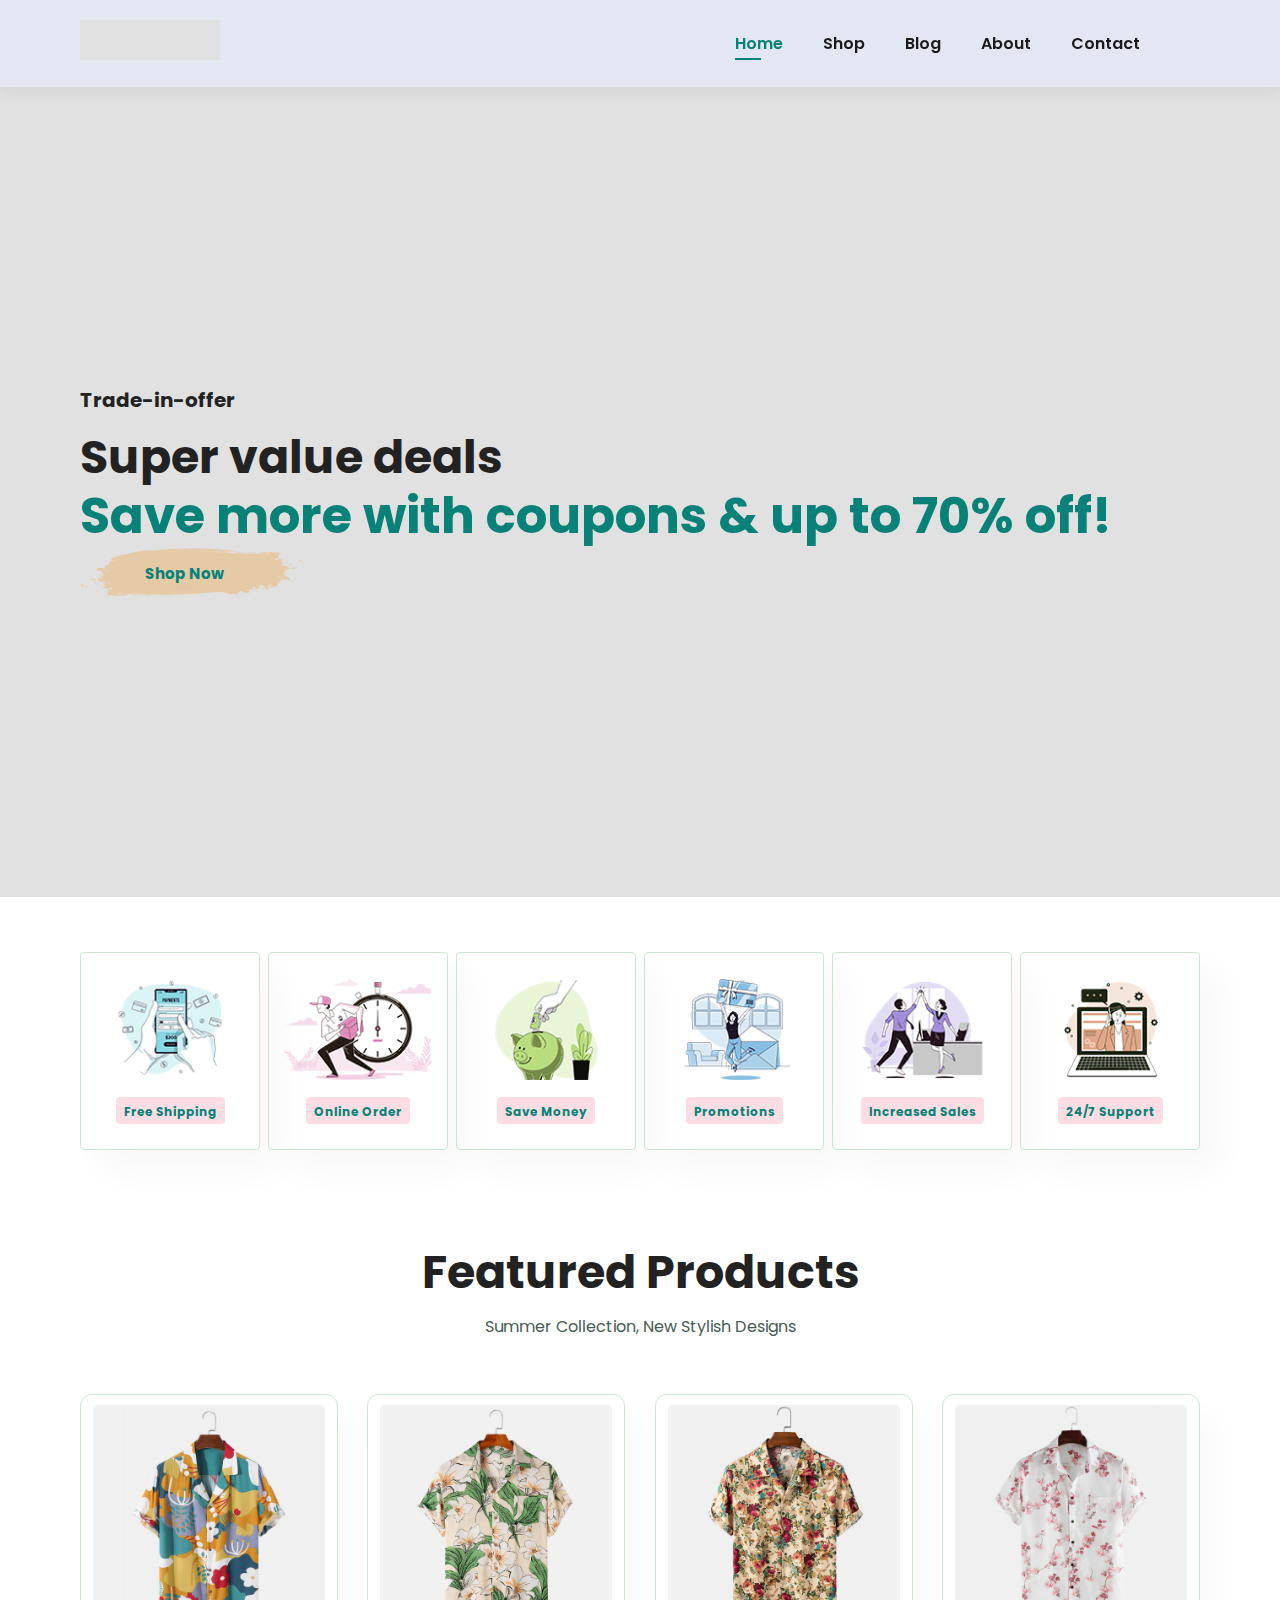
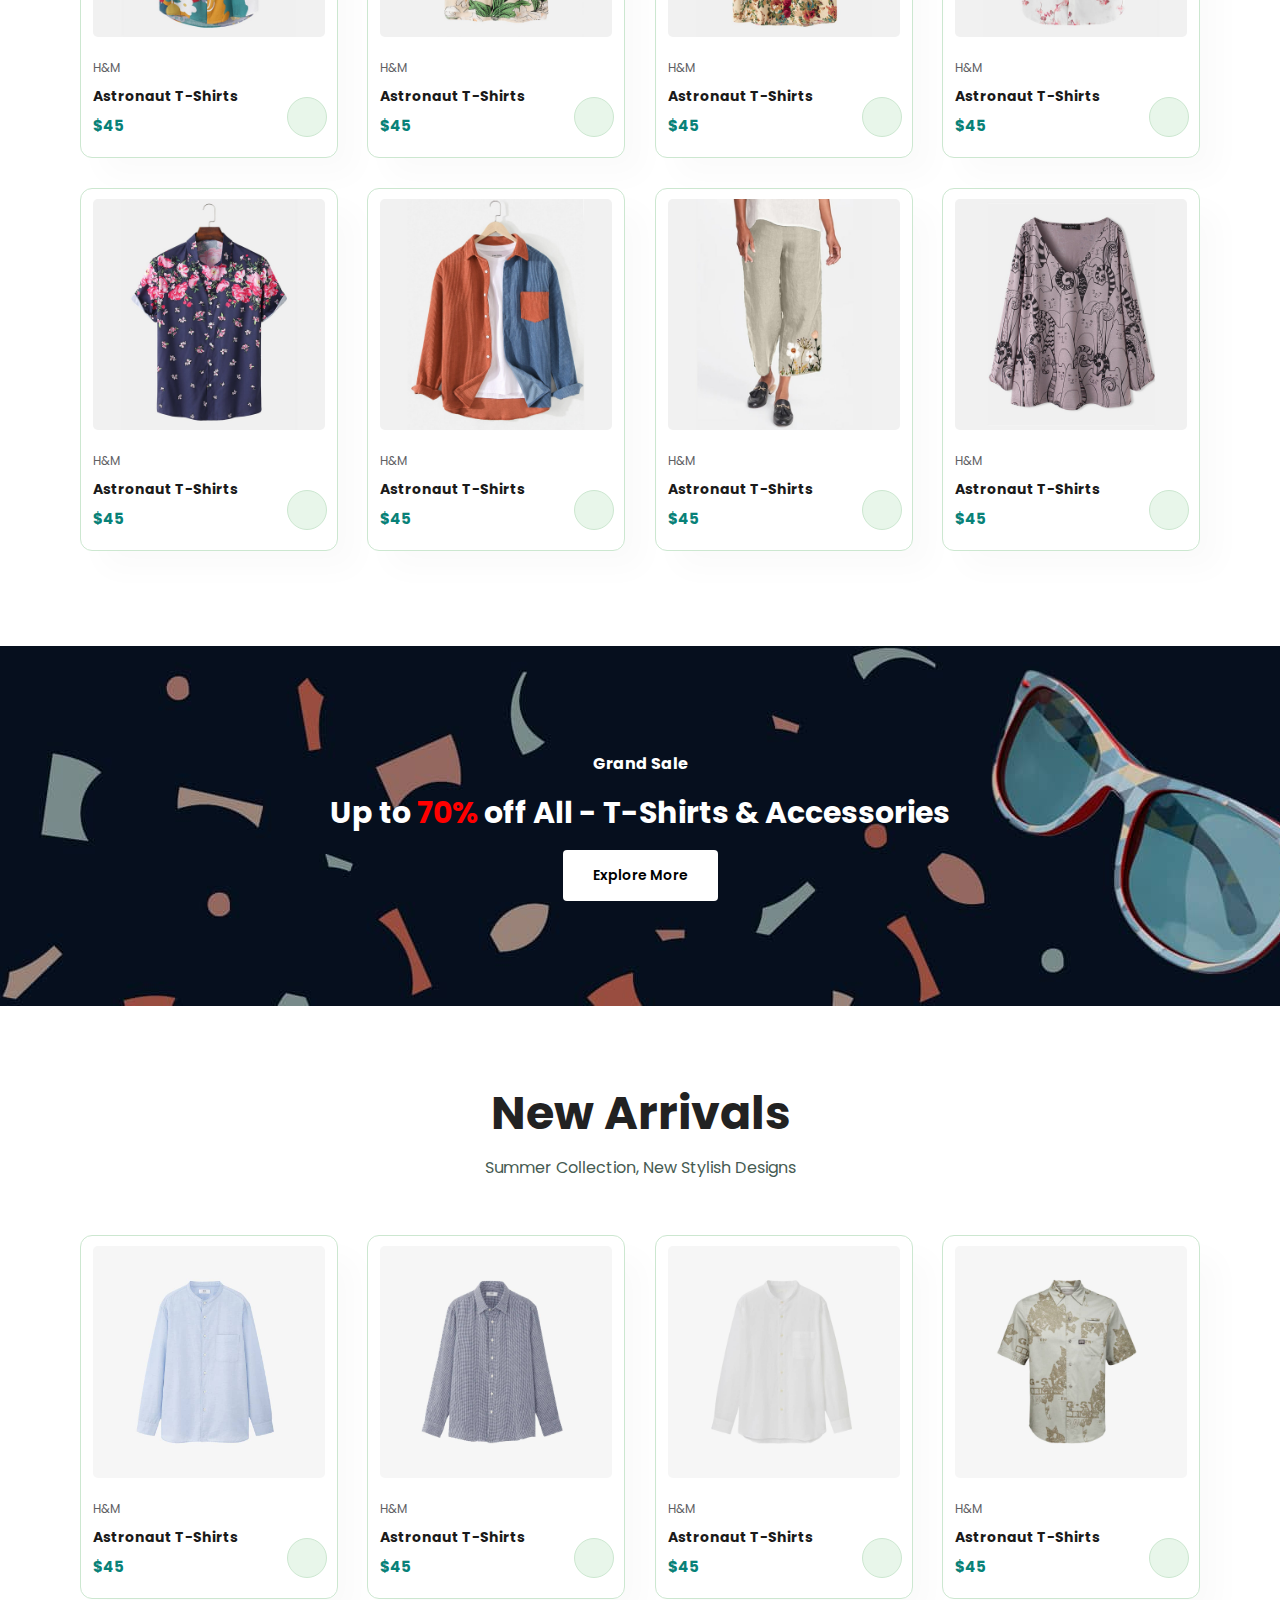
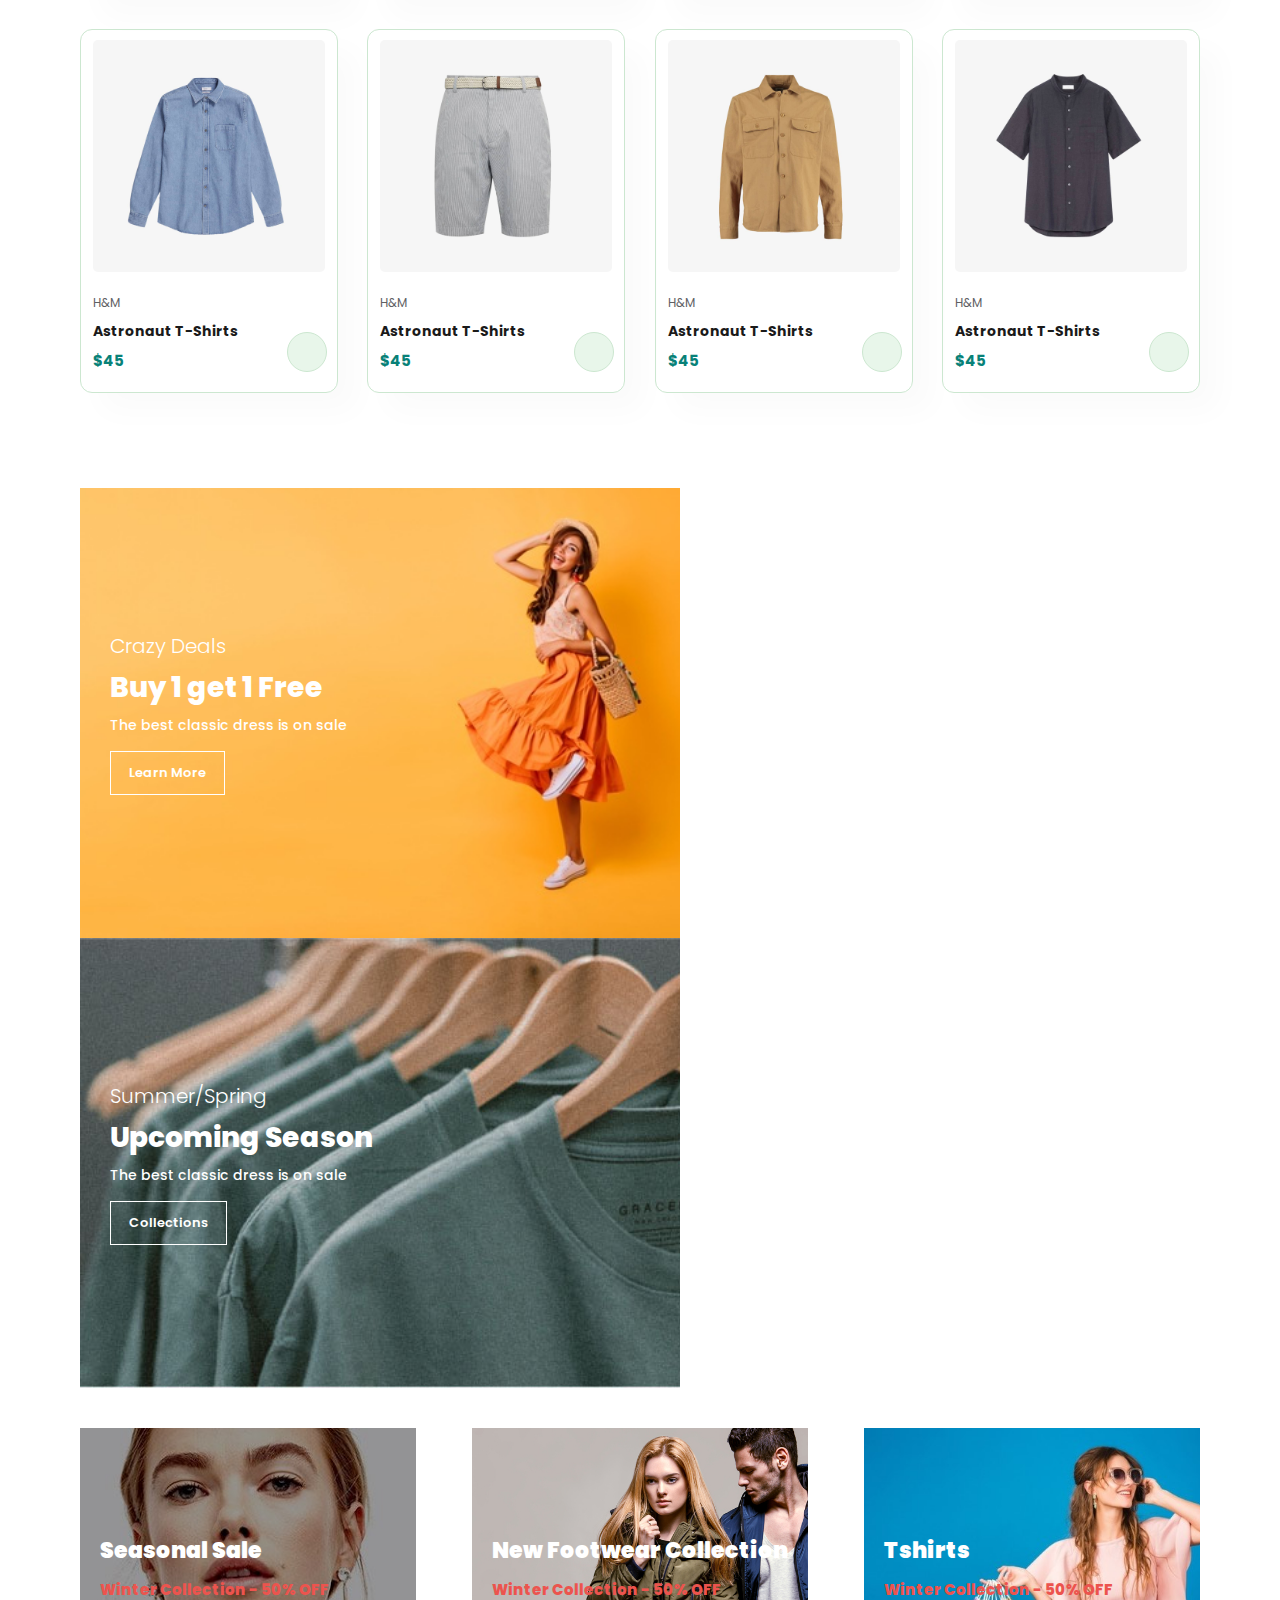
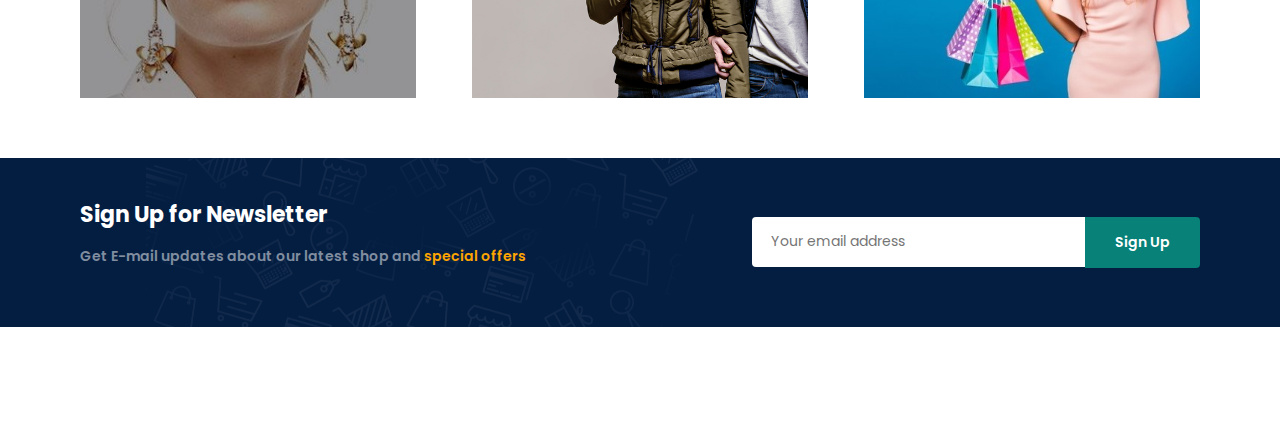
==== index.html @ 94d585ff "contact index" ====
<!DOCTYPE html>
<html lang="en">
<head>
    <meta charset="UTF-8">
    <meta http-equiv="X-UA-Compatible" content="IE=edge">
    <meta name="viewport" content="width=device-width, initial-scale=1.0">

    <link rel="stylesheet" href="style.css">
    <title>Document</title>
    <link rel="stylesheet" href="https://unicons.iconscout.com/release/v4.0.0/css/line.css">
    <link rel="stylesheet" href="https://unicons.iconscout.com/release/v4.0.0/css/solid.css">
</head>
<body>
    
    <section id="header">
        <a href="#"><img src="img/logo.png" class="logo" alt=""></a>

        <div>
            <ul id="navbar">
                <li><a class="active" href="index.html">Home</a></li>
                <li><a href="shop.html">Shop</a></li>
                <li><a href="blog.html">Blog</a></li>
                <li><a href="about.html">About</a></li>
                <li><a href="contact.html">Contact</a></li>
                <li><a href="cart.html"><i class="uil uil-shopping-bag"></i></i></a></li>
            </ul>
        </div>
    </section>

    <section id="hero">
        <h4>Trade-in-offer</h4>
        <h2>Super value deals</h2>
        <h1>Save more with coupons & up to 70% off! </h1>
        <button>Shop Now</button>
    </section>

    <section id="feature" class="section-p1">
        <div class="fe-box">
            <img src="img/features/f1.png" alt="">
            <h6>Free Shipping</h6>
        </div>
        <div class="fe-box">
            <img src="img/features/f2.png" alt="">
            <h6>Online Order</h6>
        </div>
        <div class="fe-box">
            <img src="img/features/f3.png" alt="">
            <h6>Save Money</h6>
        </div>
        <div class="fe-box">
            <img src="img/features/f4.png" alt="">
            <h6>Promotions</h6>
        </div>
        <div class="fe-box">
            <img src="img/features/f5.png" alt="">
            <h6>Increased Sales</h6>
        </div>
        <div class="fe-box">
            <img src="img/features/f6.png" alt="">
            <h6>24/7 Support</h6>
        </div>
    </section>

    <section id="product1" class="section-p1">
        <h2>Featured Products</h2>
        <p>Summer Collection, New Stylish Designs</p>
        <div class="pro-container">
            <div class="pro">
                <img src="img/products/f1.jpg" alt="">
                <div class="des">
                    <span>H&M</span>
                    <h5>Astronaut T-Shirts</h5>
                    <div class="star">
                        <i class="uis uis-star"></i>
                        <i class="uis uis-star"></i>
                        <i class="uis uis-star"></i>
                        <i class="uis uis-star"></i>
                        <i class="uis uis-star"></i>
                    </div>
                    <h4>$45</h4>
                </div>
                <a href="#"><i class="uil uil-shopping-cart cart"></i></a>
            </div>
            <div class="pro">
                <img src="img/products/f2.jpg" alt="">
                <div class="des">
                    <span>H&M</span>
                    <h5>Astronaut T-Shirts</h5>
                    <div class="star">
                        <i class="uis uis-star"></i>
                        <i class="uis uis-star"></i>
                        <i class="uis uis-star"></i>
                        <i class="uis uis-star"></i>
                        <i class="uis uis-star"></i>
                    </div>
                    <h4>$45</h4>
                </div>
                <a href="#"><i class="uil uil-shopping-cart cart"></i></a>
            </div>
            <div class="pro">
                <img src="img/products/f3.jpg" alt="">
                <div class="des">
                    <span>H&M</span>
                    <h5>Astronaut T-Shirts</h5>
                    <div class="star">
                        <i class="uis uis-star"></i>
                        <i class="uis uis-star"></i>
                        <i class="uis uis-star"></i>
                        <i class="uis uis-star"></i>
                        <i class="uis uis-star"></i>
                    </div>
                    <h4>$45</h4>
                </div>
                <a href="#"><i class="uil uil-shopping-cart cart"></i></a>
            </div>
            <div class="pro">
                <img src="img/products/f4.jpg" alt="">
                <div class="des">
                    <span>H&M</span>
                    <h5>Astronaut T-Shirts</h5>
                    <div class="star">
                        <i class="uis uis-star"></i>
                        <i class="uis uis-star"></i>
                        <i class="uis uis-star"></i>
                        <i class="uis uis-star"></i>
                        <i class="uis uis-star"></i>
                    </div>
                    <h4>$45</h4>
                </div>
                <a href="#"><i class="uil uil-shopping-cart cart"></i></a>
            </div>
            <div class="pro">
                <img src="img/products/f5.jpg" alt="">
                <div class="des">
                    <span>H&M</span>
                    <h5>Astronaut T-Shirts</h5>
                    <div class="star">
                        <i class="uis uis-star"></i>
                        <i class="uis uis-star"></i>
                        <i class="uis uis-star"></i>
                        <i class="uis uis-star"></i>
                        <i class="uis uis-star"></i>
                    </div>
                    <h4>$45</h4>
                </div>
                <a href="#"><i class="uil uil-shopping-cart cart"></i></a>
            </div>
            <div class="pro">
                <img src="img/products/f6.jpg" alt="">
                <div class="des">
                    <span>H&M</span>
                    <h5>Astronaut T-Shirts</h5>
                    <div class="star">
                        <i class="uis uis-star"></i>
                        <i class="uis uis-star"></i>
                        <i class="uis uis-star"></i>
                        <i class="uis uis-star"></i>
                        <i class="uis uis-star"></i>
                    </div>
                    <h4>$45</h4>
                </div>
                <a href="#"><i class="uil uil-shopping-cart cart"></i></a>
            </div>
            <div class="pro">
                <img src="img/products/f7.jpg" alt="">
                <div class="des">
                    <span>H&M</span>
                    <h5>Astronaut T-Shirts</h5>
                    <div class="star">
                        <i class="uis uis-star"></i>
                        <i class="uis uis-star"></i>
                        <i class="uis uis-star"></i>
                        <i class="uis uis-star"></i>
                        <i class="uis uis-star"></i>
                    </div>
                    <h4>$45</h4>
                </div>
                <a href="#"><i class="uil uil-shopping-cart cart"></i></a>
            </div>
            <div class="pro">
                <img src="img/products/f8.jpg" alt="">
                <div class="des">
                    <span>H&M</span>
                    <h5>Astronaut T-Shirts</h5>
                    <div class="star">
                        <i class="uis uis-star"></i>
                        <i class="uis uis-star"></i>
                        <i class="uis uis-star"></i>
                        <i class="uis uis-star"></i>
                        <i class="uis uis-star"></i>
                    </div>
                    <h4>$45</h4>
                </div>
                <a href="#"><i class="uil uil-shopping-cart cart"></i></a>
            </div>
        </div>
    </section>

    <section id="banner" class="section-m1">
        <h4>Grand Sale</h4>
        <h2>Up to <span>70%</span> off All - T-Shirts & Accessories</h2>
        <button class="normal">Explore More</button>
    </section>

    <section id="product1" class="section-p1">
        <h2>New Arrivals</h2>
        <p>Summer Collection, New Stylish Designs</p>
        <div class="pro-container">
            <div class="pro">
                <img src="img/products/n1.jpg" alt="">
                <div class="des">
                    <span>H&M</span>
                    <h5>Astronaut T-Shirts</h5>
                    <div class="star">
                        <i class="uis uis-star"></i>
                        <i class="uis uis-star"></i>
                        <i class="uis uis-star"></i>
                        <i class="uis uis-star"></i>
                        <i class="uis uis-star"></i>
                    </div>
                    <h4>$45</h4>
                </div>
                <a href="#"><i class="uil uil-shopping-cart cart"></i></a>
            </div>
            <div class="pro">
                <img src="img/products/n2.jpg" alt="">
                <div class="des">
                    <span>H&M</span>
                    <h5>Astronaut T-Shirts</h5>
                    <div class="star">
                        <i class="uis uis-star"></i>
                        <i class="uis uis-star"></i>
                        <i class="uis uis-star"></i>
                        <i class="uis uis-star"></i>
                        <i class="uis uis-star"></i>
                    </div>
                    <h4>$45</h4>
                </div>
                <a href="#"><i class="uil uil-shopping-cart cart"></i></a>
            </div>
            <div class="pro">
                <img src="img/products/n3.jpg" alt="">
                <div class="des">
                    <span>H&M</span>
                    <h5>Astronaut T-Shirts</h5>
                    <div class="star">
                        <i class="uis uis-star"></i>
                        <i class="uis uis-star"></i>
                        <i class="uis uis-star"></i>
                        <i class="uis uis-star"></i>
                        <i class="uis uis-star"></i>
                    </div>
                    <h4>$45</h4>
                </div>
                <a href="#"><i class="uil uil-shopping-cart cart"></i></a>
            </div>
            <div class="pro">
                <img src="img/products/n4.jpg" alt="">
                <div class="des">
                    <span>H&M</span>
                    <h5>Astronaut T-Shirts</h5>
                    <div class="star">
                        <i class="uis uis-star"></i>
                        <i class="uis uis-star"></i>
                        <i class="uis uis-star"></i>
                        <i class="uis uis-star"></i>
                        <i class="uis uis-star"></i>
                    </div>
                    <h4>$45</h4>
                </div>
                <a href="#"><i class="uil uil-shopping-cart cart"></i></a>
            </div>
            <div class="pro">
                <img src="img/products/n5.jpg" alt="">
                <div class="des">
                    <span>H&M</span>
                    <h5>Astronaut T-Shirts</h5>
                    <div class="star">
                        <i class="uis uis-star"></i>
                        <i class="uis uis-star"></i>
                        <i class="uis uis-star"></i>
                        <i class="uis uis-star"></i>
                        <i class="uis uis-star"></i>
                    </div>
                    <h4>$45</h4>
                </div>
                <a href="#"><i class="uil uil-shopping-cart cart"></i></a>
            </div>
            <div class="pro">
                <img src="img/products/n6.jpg" alt="">
                <div class="des">
                    <span>H&M</span>
                    <h5>Astronaut T-Shirts</h5>
                    <div class="star">
                        <i class="uis uis-star"></i>
                        <i class="uis uis-star"></i>
                        <i class="uis uis-star"></i>
                        <i class="uis uis-star"></i>
                        <i class="uis uis-star"></i>
                    </div>
                    <h4>$45</h4>
                </div>
                <a href="#"><i class="uil uil-shopping-cart cart"></i></a>
            </div>
            <div class="pro">
                <img src="img/products/n7.jpg" alt="">
                <div class="des">
                    <span>H&M</span>
                    <h5>Astronaut T-Shirts</h5>
                    <div class="star">
                        <i class="uis uis-star"></i>
                        <i class="uis uis-star"></i>
                        <i class="uis uis-star"></i>
                        <i class="uis uis-star"></i>
                        <i class="uis uis-star"></i>
                    </div>
                    <h4>$45</h4>
                </div>
                <a href="#"><i class="uil uil-shopping-cart cart"></i></a>
            </div>
            <div class="pro">
                <img src="img/products/n8.jpg" alt="">
                <div class="des">
                    <span>H&M</span>
                    <h5>Astronaut T-Shirts</h5>
                    <div class="star">
                        <i class="uis uis-star"></i>
                        <i class="uis uis-star"></i>
                        <i class="uis uis-star"></i>
                        <i class="uis uis-star"></i>
                        <i class="uis uis-star"></i>
                    </div>
                    <h4>$45</h4>
                </div>
                <a href="#"><i class="uil uil-shopping-cart cart"></i></a>
            </div>
        </div>
    </section>

    <section id="sm-banner" class="section-p1">
        <div class="banner-box">
            <h4>Crazy Deals</h4>
            <h2>Buy 1 get 1 Free</h2>
            <span>The best classic dress is on sale</span>
            <button class="white">Learn More</button>
        </div>
        <div class="banner-box banner-box2">
            <h4>Summer/Spring</h4>
            <h2>Upcoming Season</h2>
            <span>The best classic dress is on sale</span>
            <button class="white">Collections</button>
        </div>
    </section>

    <section id="banner3">
        <div class="banner-box">
            <h2>Seasonal Sale</h2>
            <h3>Winter Collection - 50% OFF</h3>
        </div>
        <div class="banner-box banner-box2">
            <h2>New Footwear Collection</h2>
            <h3>Winter Collection - 50% OFF</h3>
        </div>
        <div class="banner-box banner-box3">
            <h2>Tshirts</h2>
            <h3>Winter Collection - 50% OFF</h3>
        </div>
    </section>

    <section id="newsletter" class="section-p1 section-m1">
        <div class="newstext">
            <h4>Sign Up for Newsletter</h4>
            <p>Get E-mail updates about our latest shop and <span>special offers</span></p>
        </div>
        <div class="form">
            <input type="text" placeholder="Your email address">
            <button class="normal">Sign Up</button>
        </div>
    </section>

    <footer class="section-p1"></footer>

</body>
<script src="script.js"></script>
</html>
---- style.css ----
@import url('https://fonts.googleapis.com/css2?family=Poppins:wght@400;500;600&display=swap');

*{
    box-sizing: border-box;
    padding: 0;
    margin: 0;
    font-family: 'Poppins', sans-serif;
}

h1{
    font-size: 50px;
    line-height: 64px;
    color: #222222;
}
h2{
    font-size: 46px;
    line-height: 54px;
    color: #222222;
}
h4{
    font-size: 20px;
    color: #222222;
}
h6{
    font-size: 12px;
    font-weight: 700;
}
p{
    font-size: 16px;
    color: #465b52;
    margin: 15px 0 20px 0;
}
.section-p1{
    padding: 40px 80px;
}
.section-m1{
    margin: 40px 0;
}

button.normal{
    font-size: 14px;
    font-weight: 600;
    padding: 15px 30px;
    color: black;
    background-color: white;
    border-radius: 4px;
    cursor: pointer;
    border: none;
    outline: none;
    transition: 0.2s; 
}

button.white{
    font-size: 13px;
    font-weight: 600;
    padding: 11px 18px;
    color: white;
    background-color: transparent;
    cursor: pointer;
    border: 1px solid white;
    outline: none;
    transition: 0.2s; 
}

body{
    width: 100%;
}


/*Header*/
#header{
    display: flex;
    align-items: center;
    justify-content: space-between;
    padding: 20px 80px;
    background: #e3e6f3;
    box-shadow: 0 5px 15px rgba(0, 0, 0, 0.06);
    z-index: 999;
    position: sticky;
    top: 0;
    left: 0;
}

#navbar{
    display: flex;
    align-items: center;
    justify-content: center;
}

#navbar li{
    list-style: none;
    padding: 0 20px;
    position: relative;
}

#navbar li a{
    text-decoration: none;
    font-size: 16px;
    font-weight: 600;
    color: #1a1a1a;
    transition: 0.3s ease;
}

#navbar li a i{
    font-size: 1.5rem;
}

#navbar li a:hover,
#navbar li a.active{
    color: #088178;
}

#navbar li a.active::after,
#navbar li a:hover::after{
    content: "";
    width: 30%;
    height: 2px;
    background: #088178;
    position: absolute;
    bottom: -4px;
    left: 20px;
}

/*Hero*/

#hero{
    background-image: url("img/hero4.png");
    height: 90vh;
    width: 100%;
    background-size: cover;
    background-position: top 25% right 0;
    padding: 0 80px;
    display: flex;
    flex-direction: column;
    align-items: flex-start;
    justify-content: center;
}

#hero h4{
    padding-bottom: 15px;
}

#hero h1{
    color: #088178;
}

#hero button{
    background-image: url("img/button.png");
    background-color: transparent;
    color: #088178;
    border: 0;
    padding: 14px 80px 14px 65px;
    background-repeat: no-repeat;
    cursor: pointer;
    font-weight: 700;
    font-size: 15px;

}

#feature{
    display: flex;
    align-items: center;
    justify-content: space-between;
    flex-wrap: wrap;
}

#feature .fe-box{
    width: 180px;
    text-align: center;
    padding: 25px 15px;
    box-shadow: 20px 20px 34px rgba(0, 0, 0, 0.03);
    border: 1px solid #cce7d0;
    border-radius: 4px;
    margin: 15px 0;
}

#feature .fe-box:hover{
    box-shadow: 10px 10px 54px rgba(70, 62, 221, 0.1);
}

#feature .fe-box h6{
    display: inline-block;
    padding: 9px 8px 6px 8px;
    line-height: 1;
    border-radius: 4px;
    color: #088178;
    background-color: #fddde4;
}

#feature .fe-box img{
    width: 100%;
    margin-bottom: 10px;
}


#product1{
    text-align: center;
}

#product1 .pro-container{
    display: flex;
    justify-content: space-between;
    padding-top: 20px;
    flex-wrap: wrap;
}

#product1 .pro{
    width: 23%;
    min-width: 250px;
    padding: 10px 12px;
    border: 1px solid #cce7d0;
    border-radius: 12px;
    cursor: pointer;
    box-shadow: 20px 20px 30px rgba(0, 0, 0, 0.02);
    margin: 15px 0;
    transition: 0.2s ease;
    position: relative;
}

#product1 .pro img{
    width: 100%;
    border-radius: 5px;
}

#product1 .pro:hover{
    box-shadow: 20px 20px 30px rgba(0, 0, 0, 0.06);
}

#product1 .pro .des{
    text-align: start;
    padding: 10px 0;
}

#product1 .pro .des span{
    color: #606063;
    font-size: 12px;
}

#product1 .pro .des h5{
    padding-top: 7px;
    color: #1a1a1a;
    font-size: 14px;
}

#product1 .pro .des i{
    font-size: 1rem;
    color: rgb(243, 181, 25);
}

#product1 .pro .des h4{
    padding-top: 7px;
    font-size: 15px;
    font-weight: 700;
    color: #088178;
}

#product1 .pro .cart{
    width: 40px;
    height: 40px;
    font-size: 1.5rem;
    line-height: 40px;
    border-radius: 50px;
    background-color: #e8f6ea;
    font-weight: 500;
    color: #088178;
    border: 1px solid #cce7d0;
    position: absolute;
    bottom: 20px;
    right: 10px;
    text-align: center;
}

#banner{
    display: flex;
    flex-direction: column;
    justify-content: center;
    align-items: center;
    text-align: center;
    background-image: url(img/banner/b2.jpg);
    width: 100%;
    height: 40vh;
    background-size: cover;
    background-position: center;
}

#banner h4{
    color: white;
    font-size: 16px;
}

#banner h2{
    color: white;
    font-size: 30px;
    padding: 10px 0;
}

#banner h2 span{
    color: red;
}

#banner button:hover{
    background-color: #088178;
    color: white;
}

#sm-banner{
    display: flex;
    justify-content: space-between;
    flex-wrap: wrap;
}

#sm-banner .banner-box{
    display: flex;
    flex-direction: column;
    justify-content: center;
    align-items: flex-start;
    background-image: url(img/banner/b17.jpg);
    min-width: 600px;
    height: 50vh;
    background-size: cover;
    background-position: center;
    padding: 30px;
}

#sm-banner h4{
    color: white;
    font-size: 20px;
    font-weight: 300;
}

#sm-banner h2{
    color: white;
    font-size: 28px;
    font-weight: 800;
}

#sm-banner span{
    color: white;
    font-size: 14px;
    font-weight: 500;
    padding-bottom: 15px;
}

#sm-banner .banner-box:hover button{
    background-color: #088178;
    border: 1px solid #088178;
}

#sm-banner .banner-box2{
    background-image: url(img/banner/b10.jpg);
}

#banner3{
    display: flex;
    justify-content: space-between;
    flex-wrap: wrap;
    padding: 0 80px;
}

#banner3 .banner-box{
    display: flex;
    flex-direction: column;
    justify-content: center;
    align-items: flex-start;
    background-image: url(img/banner/b7.jpg);
    min-width: 30%;
    height: 30vh;
    background-size: cover;
    background-position: center;
    padding: 20px;
    margin-bottom: 20px;
}

#banner3 h2{
    color: white;
    font-weight: 900;
    font-size: 22px;
}

#banner3 h3{
    color: #ec544e;
    font-weight: 800;
    font-size: 15px;
}

#banner3 .banner-box2{
    background-image: url(img/banner/b4.jpg);
}

#banner3 .banner-box3{
    background-image: url(img/banner/b18.jpg);
}

#newsletter{
    display: flex;
    justify-content: space-between;
    flex-wrap: wrap;
    align-items: center;
    background-image: url(img/banner/b14.png);
    background-repeat: no-repeat;
    background-position: 20% 30%;
    background-color: #041e42;
}

#newsletter h4{
    font-size: 22px;
    font-weight: 700;
    color: white;
}

#newsletter p{
    font-size: 14px;
    font-weight: 600;
    color: #818ea0;
}

#newsletter p span{
    color: orange
}

#newsletter .form{
    display: flex;
    width: 40%;
}

#newsletter input{
    height: 3.125rem;
    padding: 0 1.25em;
    font-size: 14px;
    width: 100%;
    border: 1px solid transparent;
    border-radius: 4px;
    outline: none;
    border-top-right-radius: 0;
    border-bottom-right-radius: 0;
}

#newsletter button{
    background-color: #088178;
    color: white;
    white-space: nowrap;
    border-top-left-radius: 0;
    border-bottom-left-radius: 0;
}

#page-header{
    background-image: url("img/banner/b1.jpg");
    width: 100%;
    height: 40vh;
    background-size: cover;
    display: flex;
    justify-content: center;
    text-align: center;
    flex-direction: column;
    padding: 14px;
}

#page-header h2,
#page-header p{
    color: white;
}

#contact-details{
    display: flex;
    align-items: center;
    justify-content: space-between;
} 

#contact-details .details{
    width: 40%;
}

#contact-details .span{
    font-size: 12px;
}

#contact-details h2,
#form-details form h2{
    font-size: 26px;
    line-height: 35px;
    padding: 20px 0;
}

#contact-details h3{
    font-size: 16px;
    padding-bottom: 15px;
}

#contact-details .details li{
    list-style: none;
    display: flex;
    padding: 10px 0;
}

#contact-details .details li i{
    font-size: 16px;
    padding-right: 22px;
}

#contact-details .details li p{
    font-size: 14px;
    margin: 0;
}

#contact-details .map{
    width: 55%;
    height: 400px;
}

#contact-details .map iframe{
    width: 100%;
    height: 100%;
}

#form-details{
    display: flex;
    justify-content: space-between;
    margin: 30px;
    padding: 80px;
    border: 1px solid #e1e1e1;
}

#form-details form{
    width: 65%;
    display: flex;
    flex-direction: column;
    align-items: flex-start;
}

#form-details form span{
    font-size: 12px;
}

#form-details form input,
#form-details form textarea{
    width: 100%;
    padding: 12px 15px;
    outline: none;
    margin-bottom: 20px;
    border: 1px solid #e1e1e1;
}

#form-details form button{
    background-color: #088178;
    color: white;
}

#form-details .people div{
    padding-bottom: 25px;
    display: flex;
    align-items: flex-start;
}

#form-details .people img{
    width: 65px;
    height: 65px;
    object-fit: cover;
    margin-right: 15px;
}

#form-details .people div p{
    margin: 0;
    font-size: 13px;
    line-height: 25px;
}
#form-details .people div p span{
    display: block;
    font-size: 16px;
    font-weight: 600;
    color: black;
}
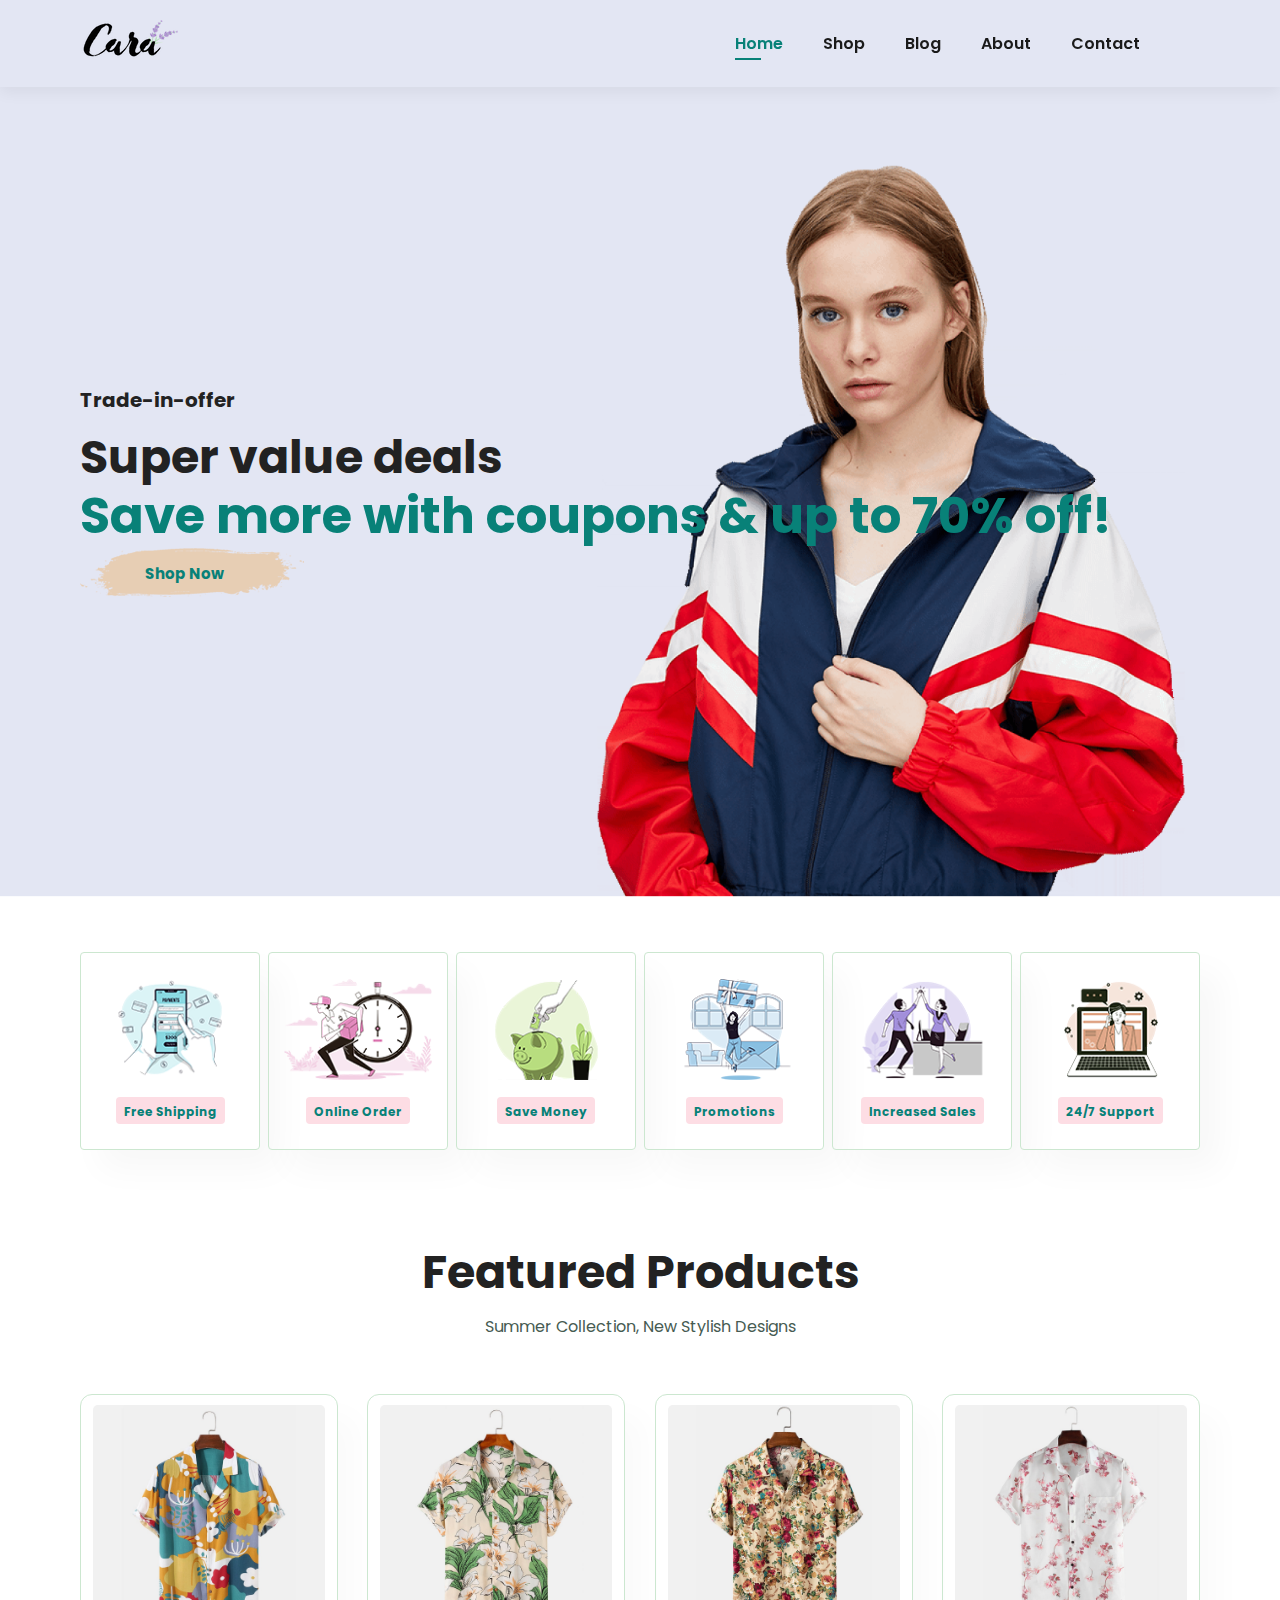
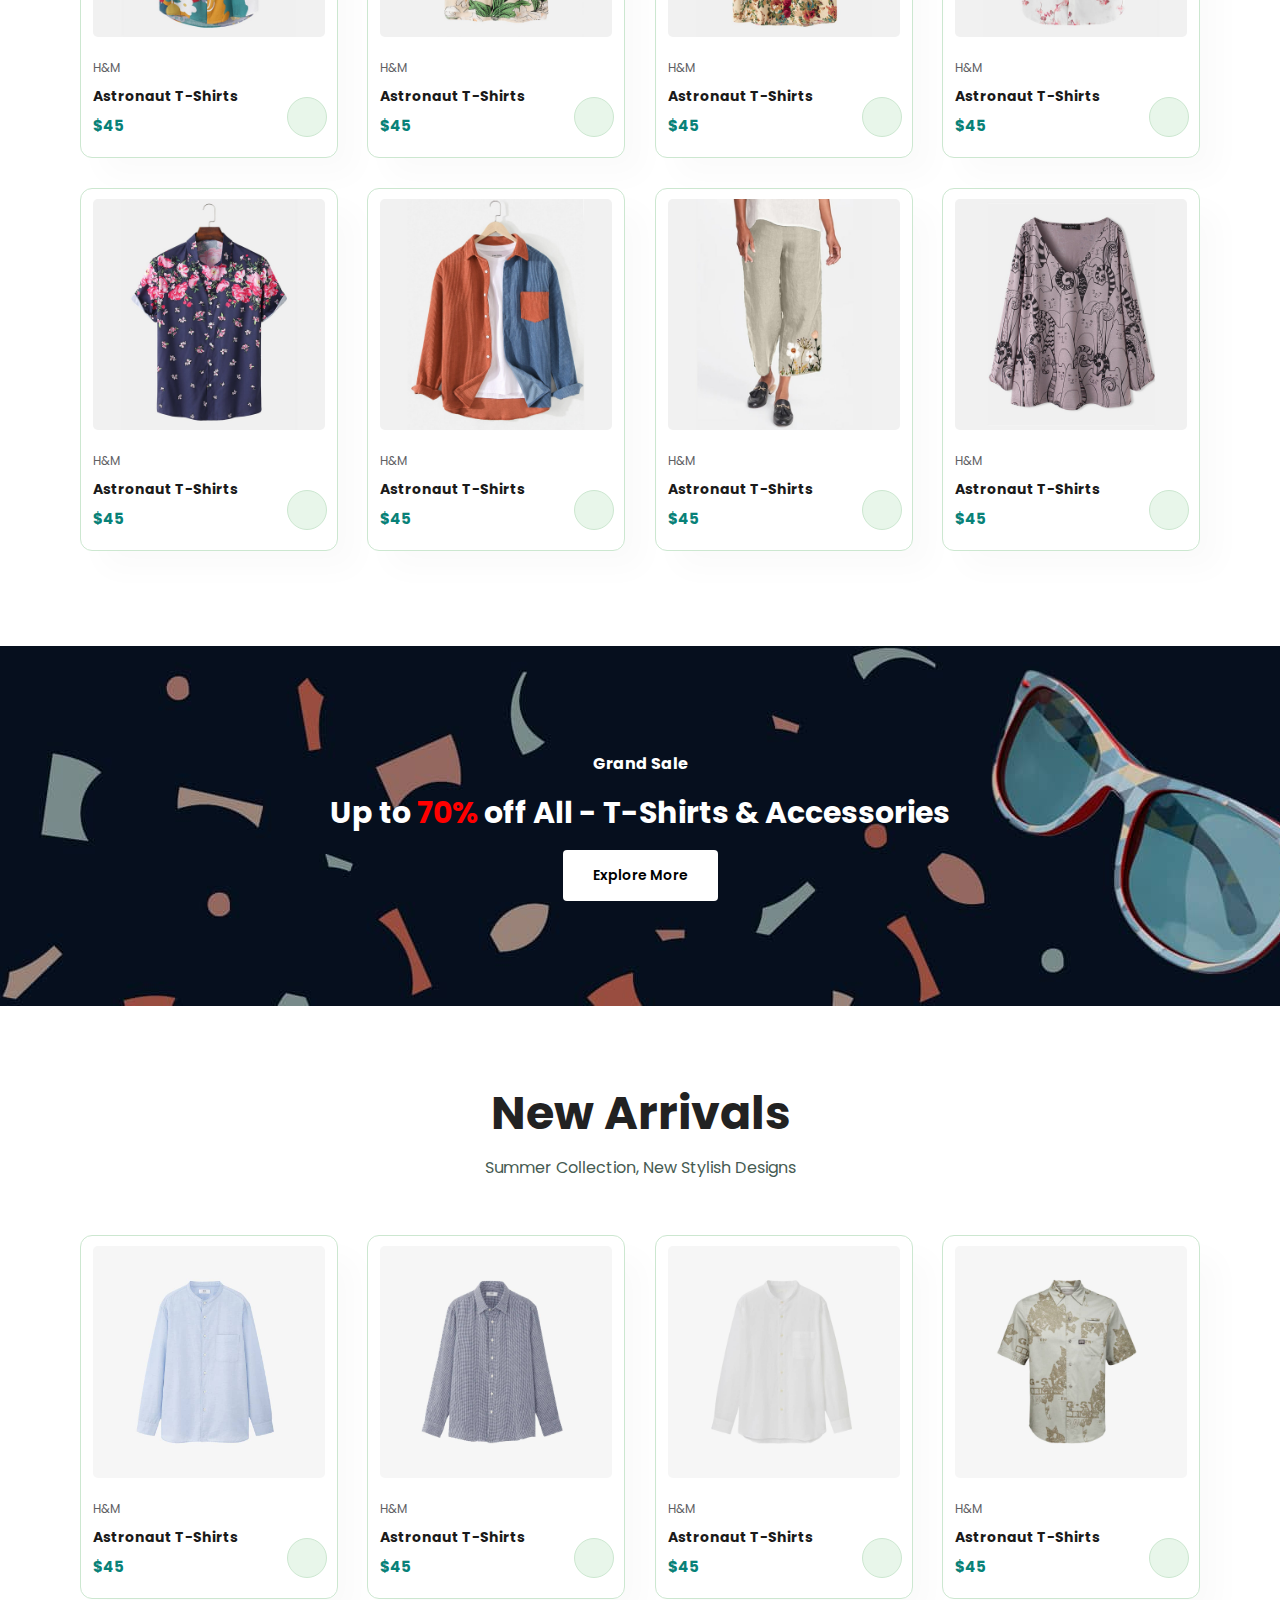
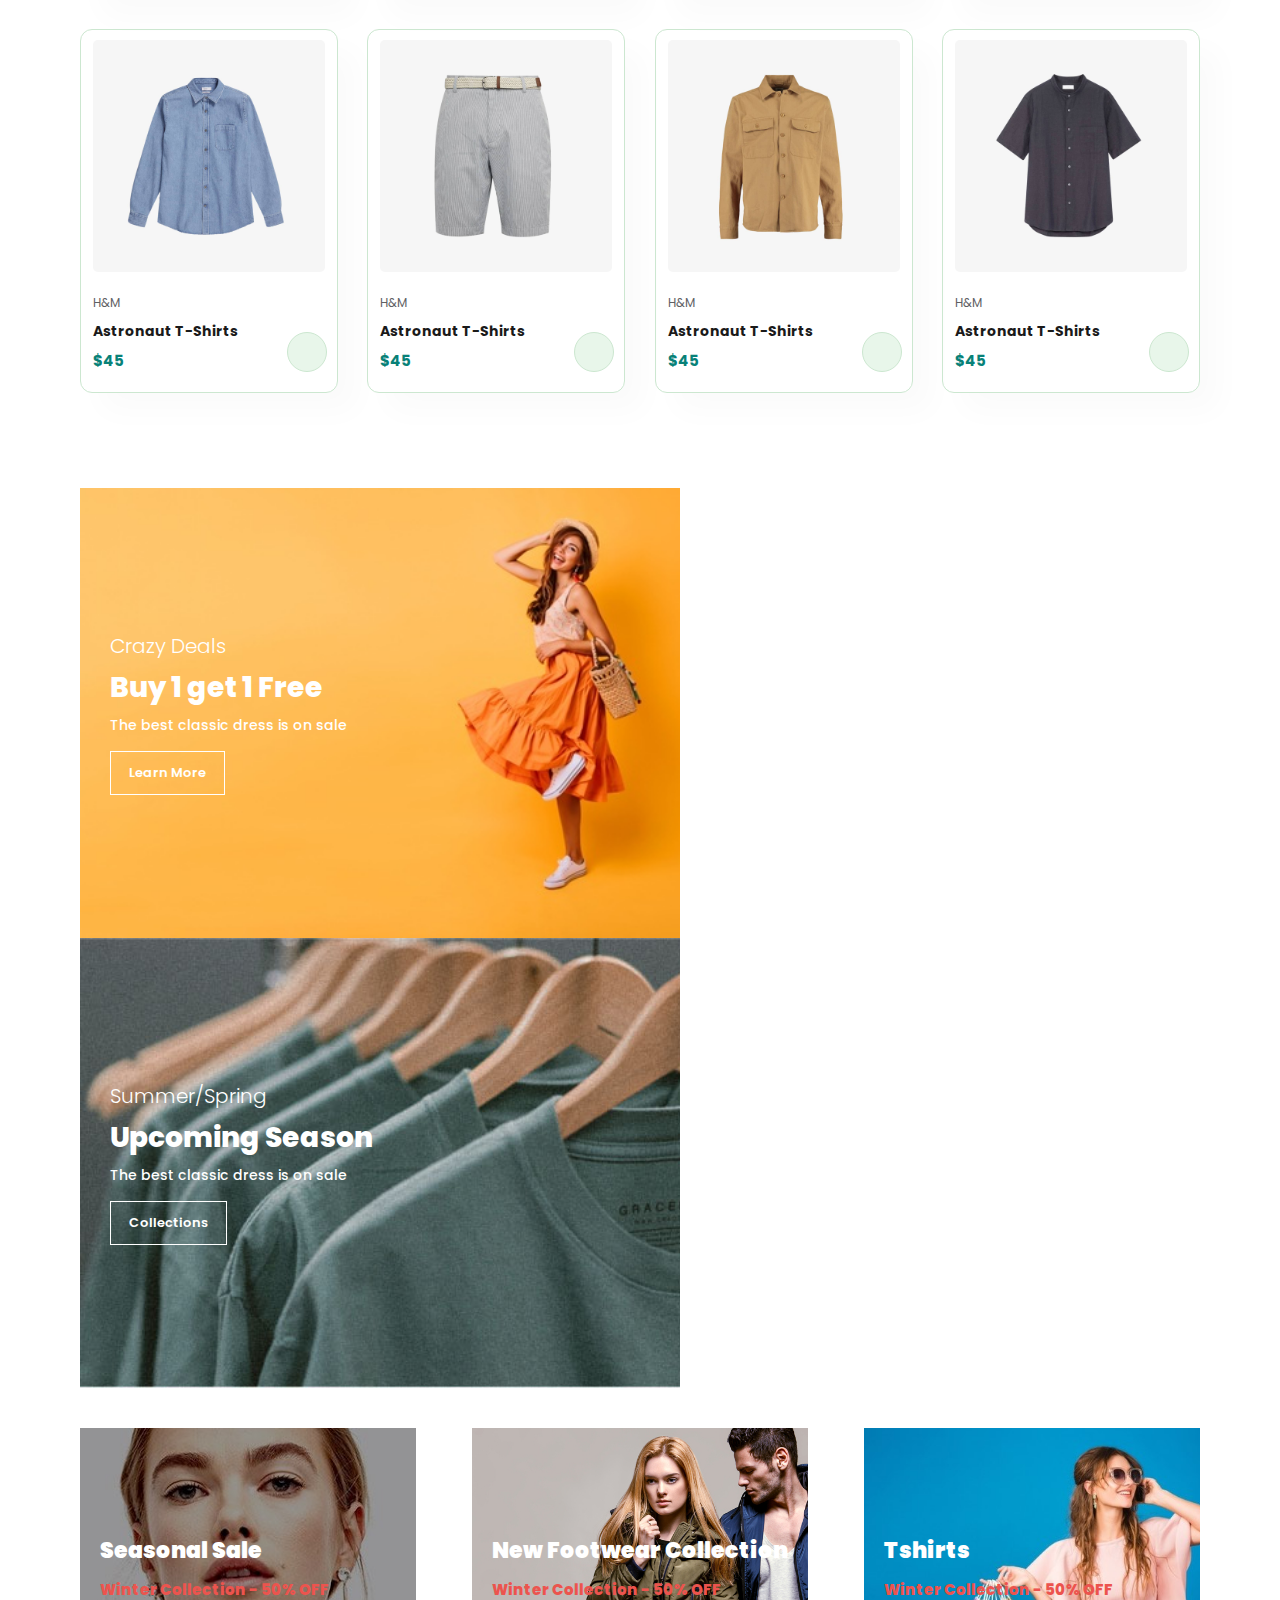
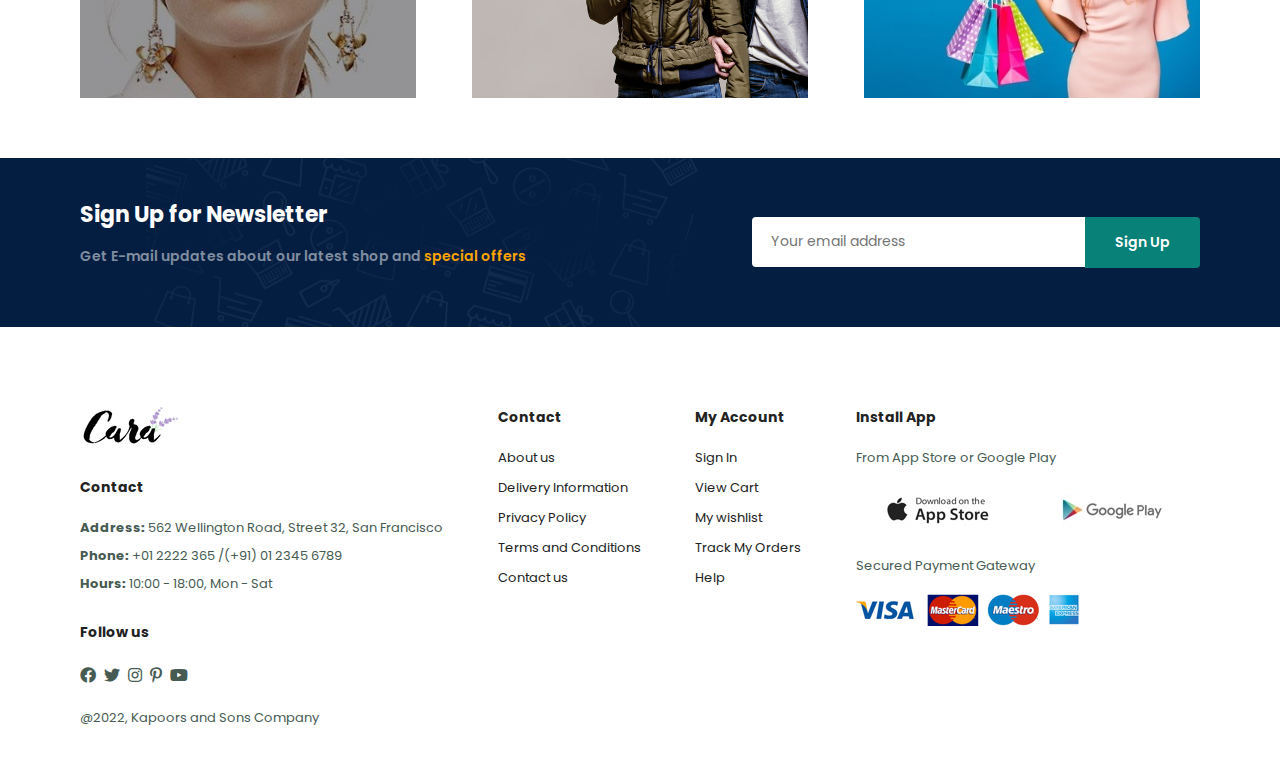
==== commit 376de2f9: "footer done" ====
--- a/index.html
+++ b/index.html
@@ -7,6 +7,7 @@
 
     <link rel="stylesheet" href="style.css">
     <title>Document</title>
+    <link href="https://pro.fontawesome.com/releases/v5.10.0/css/all.css" rel="stylesheet">
     <link rel="stylesheet" href="https://unicons.iconscout.com/release/v4.0.0/css/line.css">
     <link rel="stylesheet" href="https://unicons.iconscout.com/release/v4.0.0/css/solid.css">
 </head>
@@ -378,8 +379,57 @@
         </div>
     </section>
 
-    <footer class="section-p1"></footer>
-
+    
+    <footer class="section-p1">
+        <div class="col"> 
+            <img class="logo" src="img/logo.png" alt="">
+        <h4>Contact</h4>
+     <p> <strong> Address:</strong> 562 Wellington Road, Street 32, San Francisco</p>
+     <p> <strong> Phone:</strong> +01 2222 365 /(+91) 01 2345 6789</p>
+     <p> <strong> Hours:</strong> 10:00 - 18:00, Mon - Sat</p>
+     <div class="follow">
+        <h4>Follow us</h4>
+        <div class="icon"> 
+            <i class="fab fa-facebook"></i>
+            <i class="fab fa-twitter"></i>
+            <i class="fab fa-instagram"></i>
+            <i class="fab fa-pinterest-p"></i>
+            <i class="fab fa-youtube"></i>
+    
+        </div>
+</div>
+        </div>
+        <div class="col">
+            <h4>Contact</h4>
+            <a href="about.html">About us</a>
+            <a href="#">Delivery Information</a>
+            <a href="#">Privacy Policy</a>
+            <a href="#">Terms and Conditions</a>
+            <a href="contact.html">Contact us</a>
+          </div>
+          <div class="col">
+            <h4>My Account</h4>
+            <a href="#">Sign In</a>
+            <a href="#">View Cart</a>
+            <a href="#">My wishlist</a>
+            <a href="#">Track My Orders</a>
+            <a href="#">Help</a>
+          </div>
+          <div class="col install">
+            <h4>Install App</h4>
+           <p>From App Store or Google Play</p>
+           <div clas="row">
+            <img src="img/pay/app.jpg" alt="">
+            <img src="img/pay/play.jpg" alt="">
+           </div>
+           <p>Secured Payment Gateway</p>
+           <img src="img/pay/pay.png" alt="">
+          </div>
+          <div class="copyright">
+            <p> @2022, Kapoors and Sons Company</p>
+          </div>
+    </footer>
+    <script src="script.js"></script>
 </body>
-<script src="script.js"></script>
+
 </html>--- a/style.css
+++ b/style.css
@@ -569,3 +569,57 @@
     font-weight: 600;
     color: black;
 }
+footer{
+
+display:flex;
+flex-wrap:wrap;
+justify-content: space-between ;
+}
+footer .col{
+    display:flex;
+flex-direction: column;
+align-items: flex-start;
+margin-bottom: 20px;
+}
+footer .logo{
+    margin-bottom: 30px;
+}
+footer h4{
+    font-size: 14px;
+    padding-bottom: 20px;
+
+}
+footer p{
+    font-size: 13px;
+   margin: 0 0 8px 0;
+
+}
+footer a{
+    font-size: 13px;
+    text-decoration: none;
+    color: #222;
+    margin-bottom: 10px;
+}
+footer .follow{
+    margin-top: 20px ;
+}
+footer .follow i{
+    color: #465b52 ;
+    padding-right: 4px;
+    cursor: pointer;
+}
+footer .install .row img{
+ border: 1px solid #088178;
+ border-radius: 6px;
+}
+footer .install img{
+ margin: 10px 0 15px 0;
+}
+footer .follow i:hover,
+footer a:hover
+{
+    color:#088178;
+}
+footer .copyright{
+    text-align: center;
+}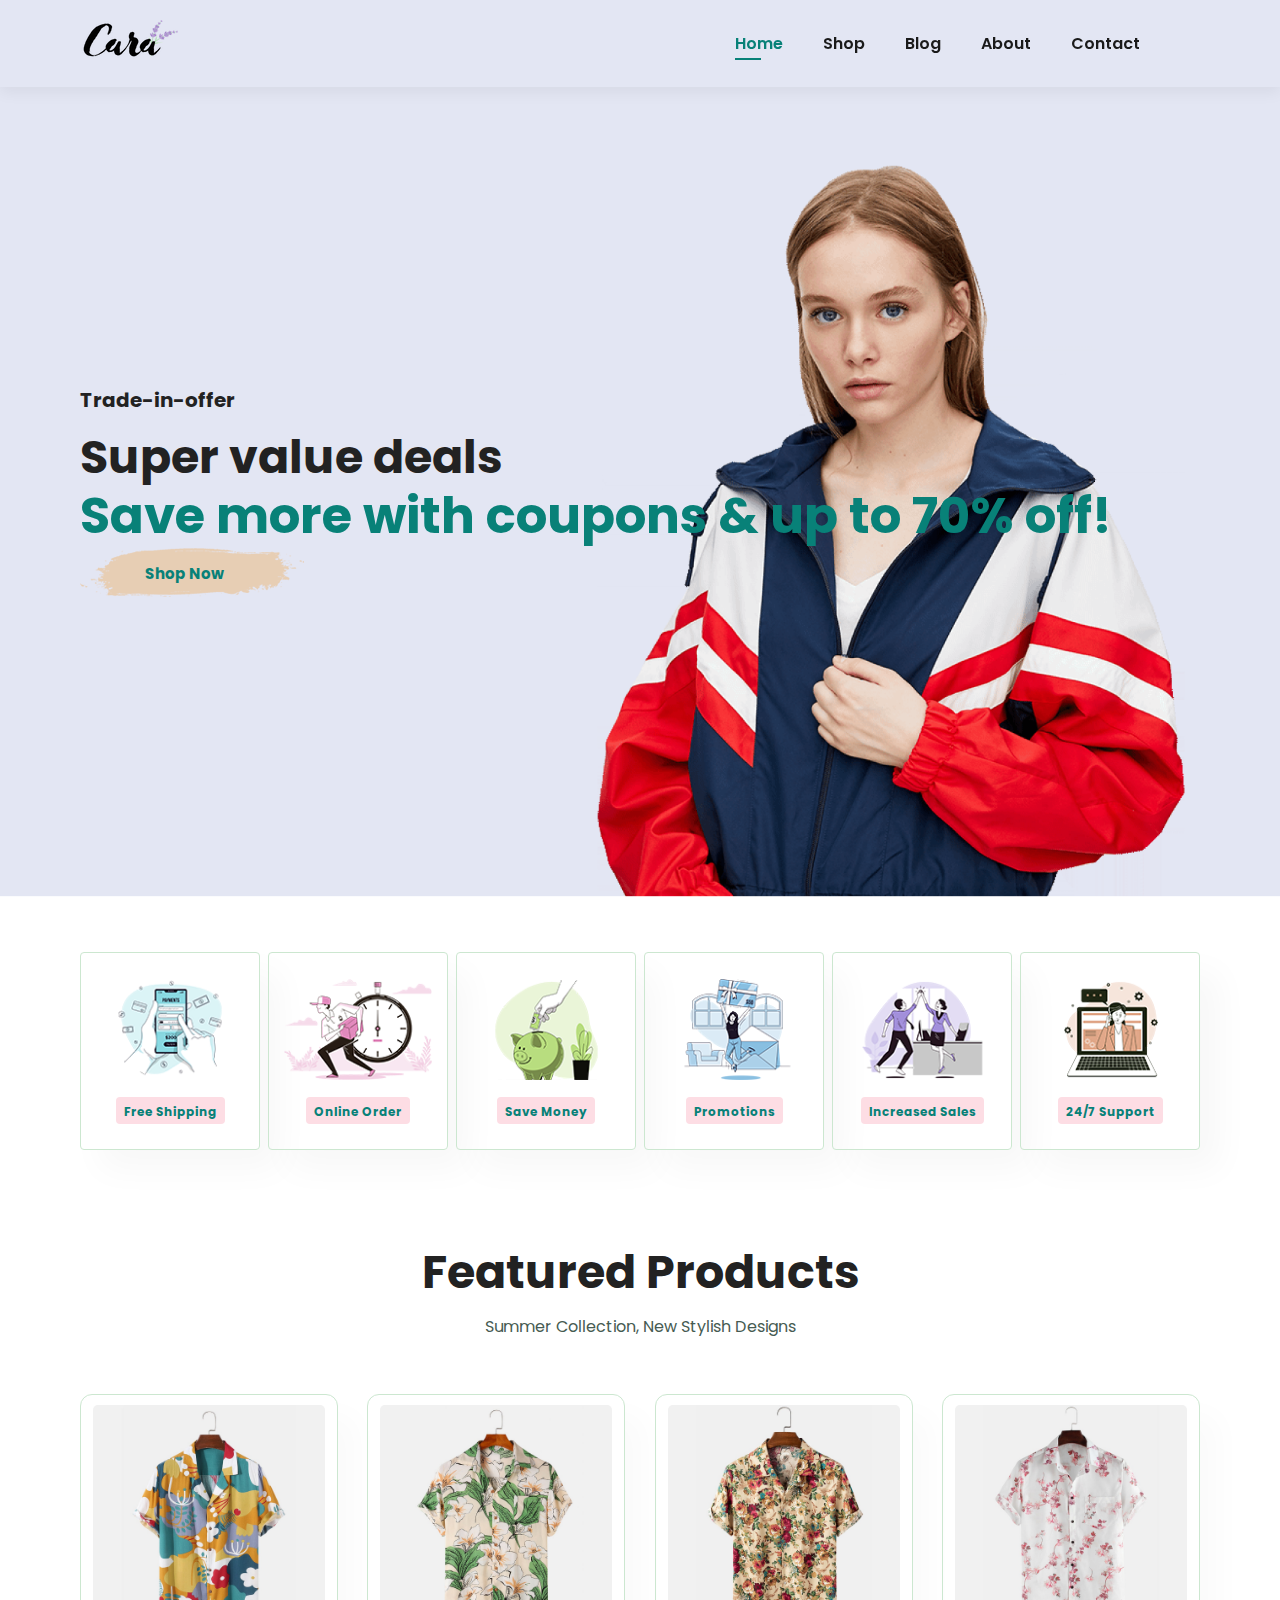
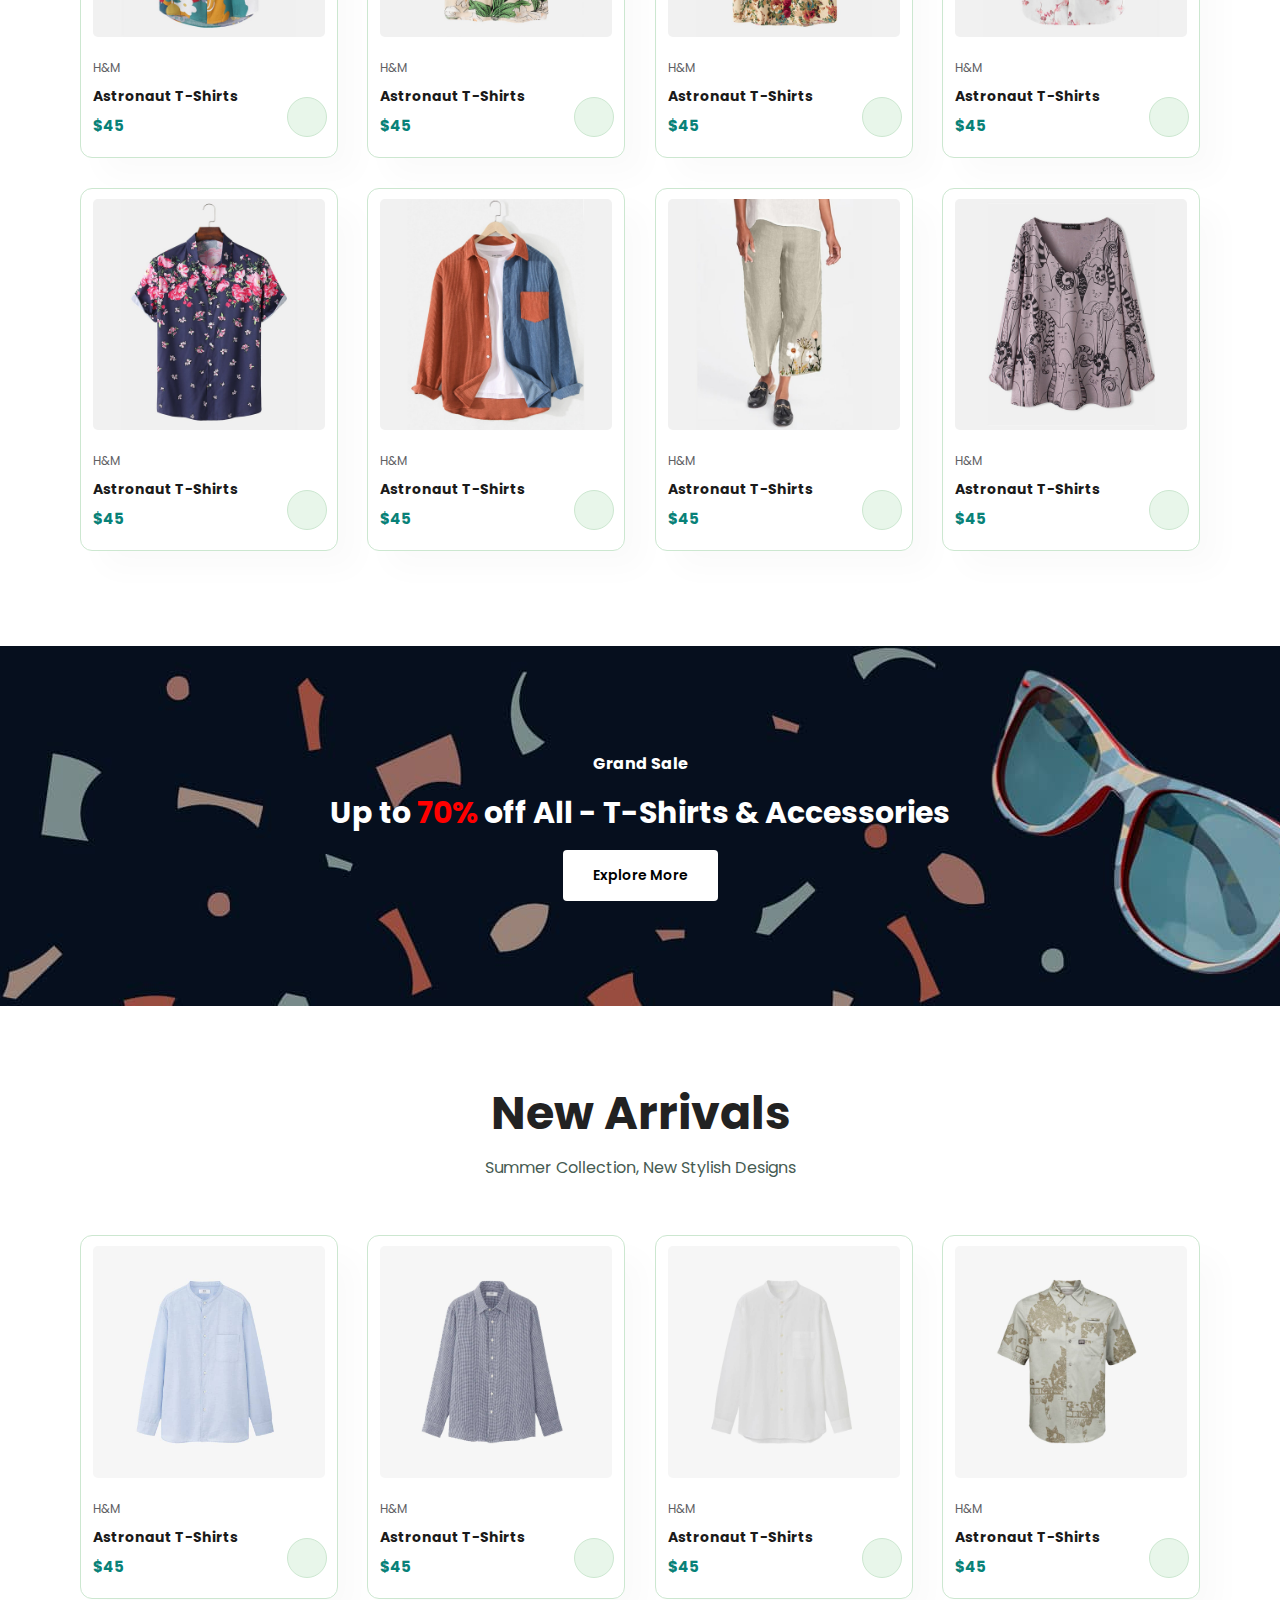
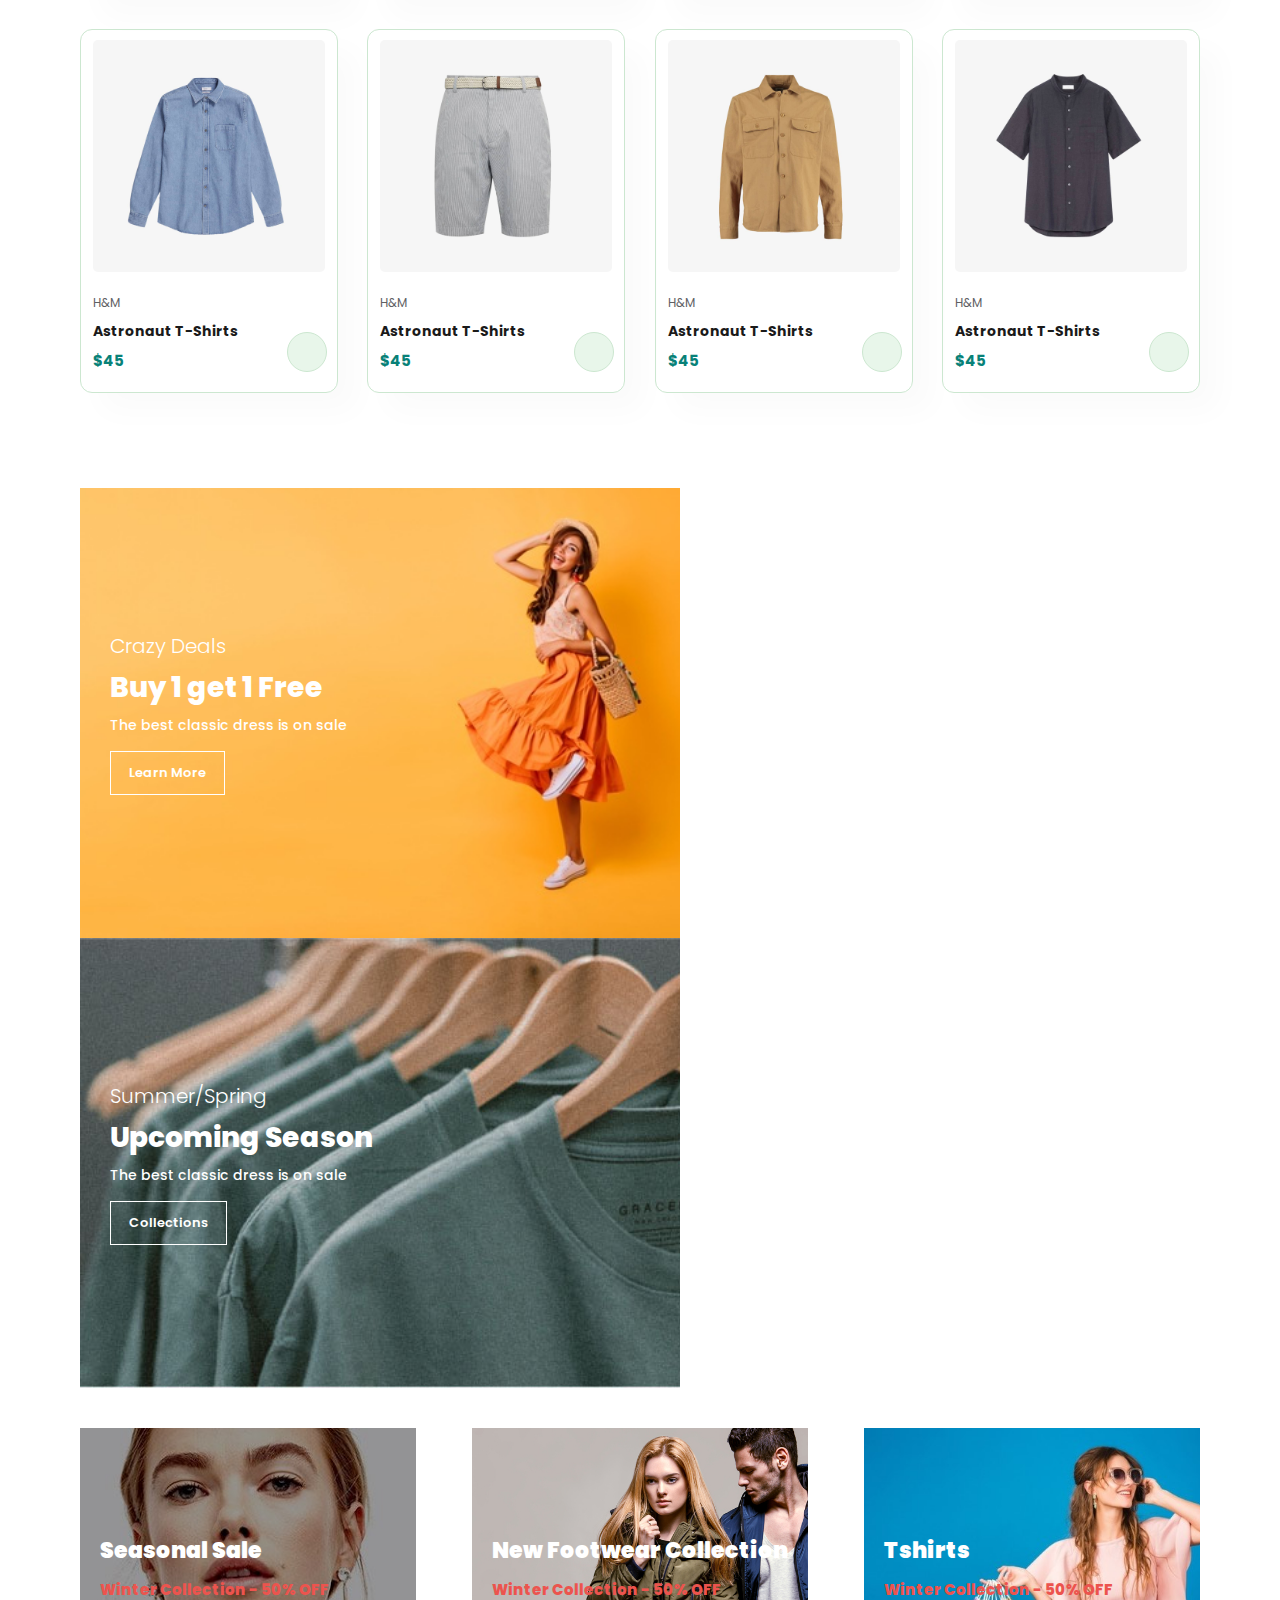
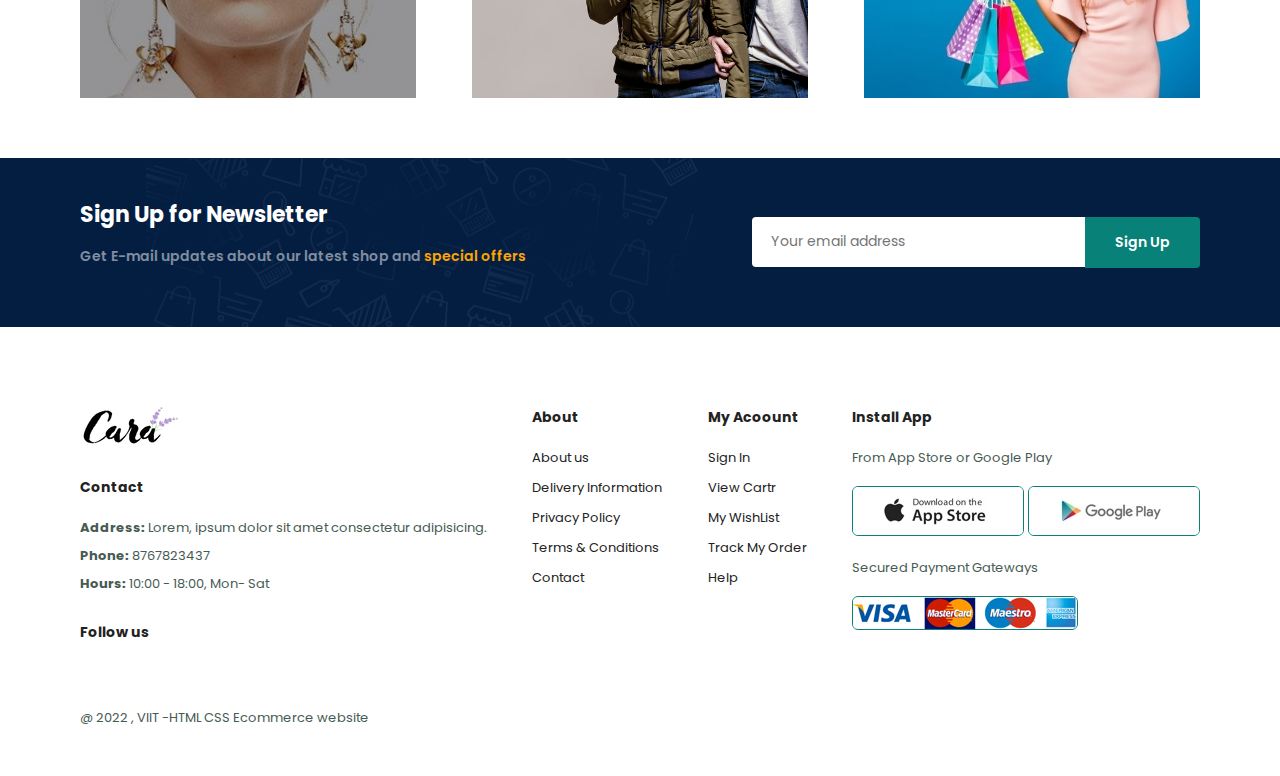
==== commit aeac97d4: "about and shop" ====
--- a/index.html
+++ b/index.html
@@ -381,54 +381,62 @@
 
     
     <footer class="section-p1">
-        <div class="col"> 
+        <div class="col">
             <img class="logo" src="img/logo.png" alt="">
-        <h4>Contact</h4>
-     <p> <strong> Address:</strong> 562 Wellington Road, Street 32, San Francisco</p>
-     <p> <strong> Phone:</strong> +01 2222 365 /(+91) 01 2345 6789</p>
-     <p> <strong> Hours:</strong> 10:00 - 18:00, Mon - Sat</p>
-     <div class="follow">
-        <h4>Follow us</h4>
-        <div class="icon"> 
-            <i class="fab fa-facebook"></i>
-            <i class="fab fa-twitter"></i>
-            <i class="fab fa-instagram"></i>
-            <i class="fab fa-pinterest-p"></i>
-            <i class="fab fa-youtube"></i>
+            <h4>Contact</h4>
+            <p> <strong>Address:</strong> Lorem, ipsum dolor sit amet consectetur adipisicing.</p>
+            <p><strong>Phone:</strong> 8767823437 </p>
+            <p><strong>Hours:</strong> 10:00 - 18:00, Mon- Sat </p>
+            
+            <div class="follow">
+                <h4>Follow us</h4>
+                <div class="icon">
+                
+                    <i class="uil uil-facebook-f"></i>
+                    <i class="uil uil-twitter"></i>
+                    <i class="uil uil-instagram"></i>
+                    <i class="uil uil-pintrest-p"></i>
+                    <i class="uil uil-youtube"></i>
     
-        </div>
-</div>
-        </div>
+                </div>
+            </div>
+
+        </div>
+
         <div class="col">
-            <h4>Contact</h4>
-            <a href="about.html">About us</a>
+            <h4>About</h4>
+            <a href="#">About us</a>
             <a href="#">Delivery Information</a>
             <a href="#">Privacy Policy</a>
-            <a href="#">Terms and Conditions</a>
-            <a href="contact.html">Contact us</a>
-          </div>
-          <div class="col">
-            <h4>My Account</h4>
+            <a href="#">Terms & Conditions</a>
+            <a href="#">Contact</a>
+        </div>
+        <div class="col">
+            <h4>My Acoount</h4>
             <a href="#">Sign In</a>
-            <a href="#">View Cart</a>
-            <a href="#">My wishlist</a>
-            <a href="#">Track My Orders</a>
+            <a href="#">View Cartr</a>
+            <a href="#">My WishList</a>
+            <a href="#">Track My Order</a>
             <a href="#">Help</a>
-          </div>
-          <div class="col install">
+        </div>
+
+        <div class="col install">
             <h4>Install App</h4>
-           <p>From App Store or Google Play</p>
-           <div clas="row">
-            <img src="img/pay/app.jpg" alt="">
-            <img src="img/pay/play.jpg" alt="">
-           </div>
-           <p>Secured Payment Gateway</p>
-           <img src="img/pay/pay.png" alt="">
-          </div>
-          <div class="copyright">
-            <p> @2022, Kapoors and Sons Company</p>
-          </div>
+            <p>From App Store or Google Play</p>
+            <div class="row">
+                <img src="img/pay/app.jpg" alt="">
+                <img src="img/pay/play.jpg" alt="">
+
+                <p>Secured Payment Gateways</p>
+                <img src="img/pay/pay.png" alt="">
+            </div>
+        </div>
+
+        <div class="copyright">
+            <p>@ 2022 , VIIT -HTML CSS Ecommerce website</p>
+        </div>
     </footer>
+   
     <script src="script.js"></script>
 </body>
 
--- a/style.css
+++ b/style.css
@@ -443,6 +443,8 @@
     border-bottom-left-radius: 0;
 }
 
+/* shop */
+
 #page-header{
     background-image: url("img/banner/b1.jpg");
     width: 100%;
@@ -454,6 +456,94 @@
     flex-direction: column;
     padding: 14px;
 }
+
+#page-header h2,
+#page-header p{
+    color: white;
+}
+
+#pagination{
+    text-align: center;
+}
+#pagination a {
+    text-decoration: none;
+    background-color:#088178;
+    padding: 15px 20px;
+    border-radius: 4px;
+    color: #fff;
+    font-weight: 600;
+}
+
+#pagination a i {
+    font-size: 16px;
+    font-weight: 600;
+}
+
+#prodetails .single-pro-image {
+    width: 40%;
+    margin-right: 50px;
+}
+
+.small-img-group{
+    display: flex;
+    justify-content: space-between;
+}
+
+.small-image-col {
+    flex-basis: 24%;
+    cursor: pointer;
+}
+
+#prodetails{
+    display: flex;
+    margin-top: 20px;
+}
+
+#prodetails .single-pro-details {
+    width: 50%;
+    padding: 30px;
+
+
+}
+
+#prodetails .single-pro-details h4{
+    padding: 40px 0 20px 0;
+    
+}
+#prodetails .single-pro-details h2{
+    font-size: 26px;
+
+}
+
+#prodetails .single-pro-details select{
+    display: block;
+    padding: 5px 10px;
+    margin-bottom: 10px;
+
+}
+
+#prodetails .single-pro-details input{
+    width: 50px;
+    height: 47px;
+    padding-left: 10px;
+    font-size: 16px;
+    margin-right: 10px;
+}
+
+#prodetails .single-pro-details button{
+    background:#088178;
+    color: #fff;
+}
+
+#prodetails .single-pro-details input:focus{
+    outline: none;
+}
+
+#prodetails .single-pro-details span{
+    line-height: 25px;
+}
+
+
 
 #page-header h2,
 #page-header p{
@@ -622,4 +712,108 @@
 }
 footer .copyright{
     text-align: center;
+}
+ /* blog Page */
+
+#page-header.blog-header{
+  background-image:url(img/banner/b19.jpg)
+  width: 100%;
+height: 40vh;
+background-size:cover;
+display:flex;
+justify-content: center;
+text-align :center;
+flex-direction: column,
+padding:14px;
+ }
+ #blog{
+    padding:150px 150px 0 150px;
+ }
+ #blog .blog-box{
+    display:flex;
+    align-items:center;
+    width:100%;
+    position: relative;
+    padding-bottom: 90px;
+ }
+ #blog .blog-img{
+    width:50%;
+    margin-right: 40px;
+ }
+ #blog img{
+    width:100%;
+    height: 300px;
+    object-fit: cover;
+ }
+
+ #blog .blog-details{
+    width:50%;
+ }
+ #blog .blog-details a{
+  text-decoration: none;
+  font-size: 11px;
+  color: #000;
+  position: relative;
+  font-weight: 700;
+  transition: 0.3s;
+ }
+ #blog .blog-details a::after{
+   content:"";
+   width: 50px;
+   height: 1px;
+   background-color: #000;
+   position: absolute;
+   top:4px;
+   right: -60px;
+ }
+ #blog .blog-details a:hover{
+ color : #088178;
+}
+#blog .blog-details a:hover::after{
+    background-color : #088178;}
+    
+#blog .blog-box h1{
+    position: absolute;
+    top:-40px;
+    left:0;
+    font-size: 70px;
+    font-weight: 700; 
+    color: #c9cbce;
+    z-index:-9;
+}
+/* about */
+
+#page-header.about-header{
+    background-image: url("img/about/banner.png");
+
+}
+
+#about-head{
+    display: flex;
+    align-items: center;
+}
+
+#about-head img{
+    width: 50%;
+    height: auto;
+}
+
+#about-head div{
+    padding-left: 40px;
+}
+
+#about-app{
+    text-align: center;
+}
+
+#about-app .video{
+    width: 70%;
+    height: 100%;
+    margin: 30px auto 0 auto;
+}
+
+#about-app .video video{
+    width: 100%;
+    height: 100%;
+    border-radius: 20px;
 }